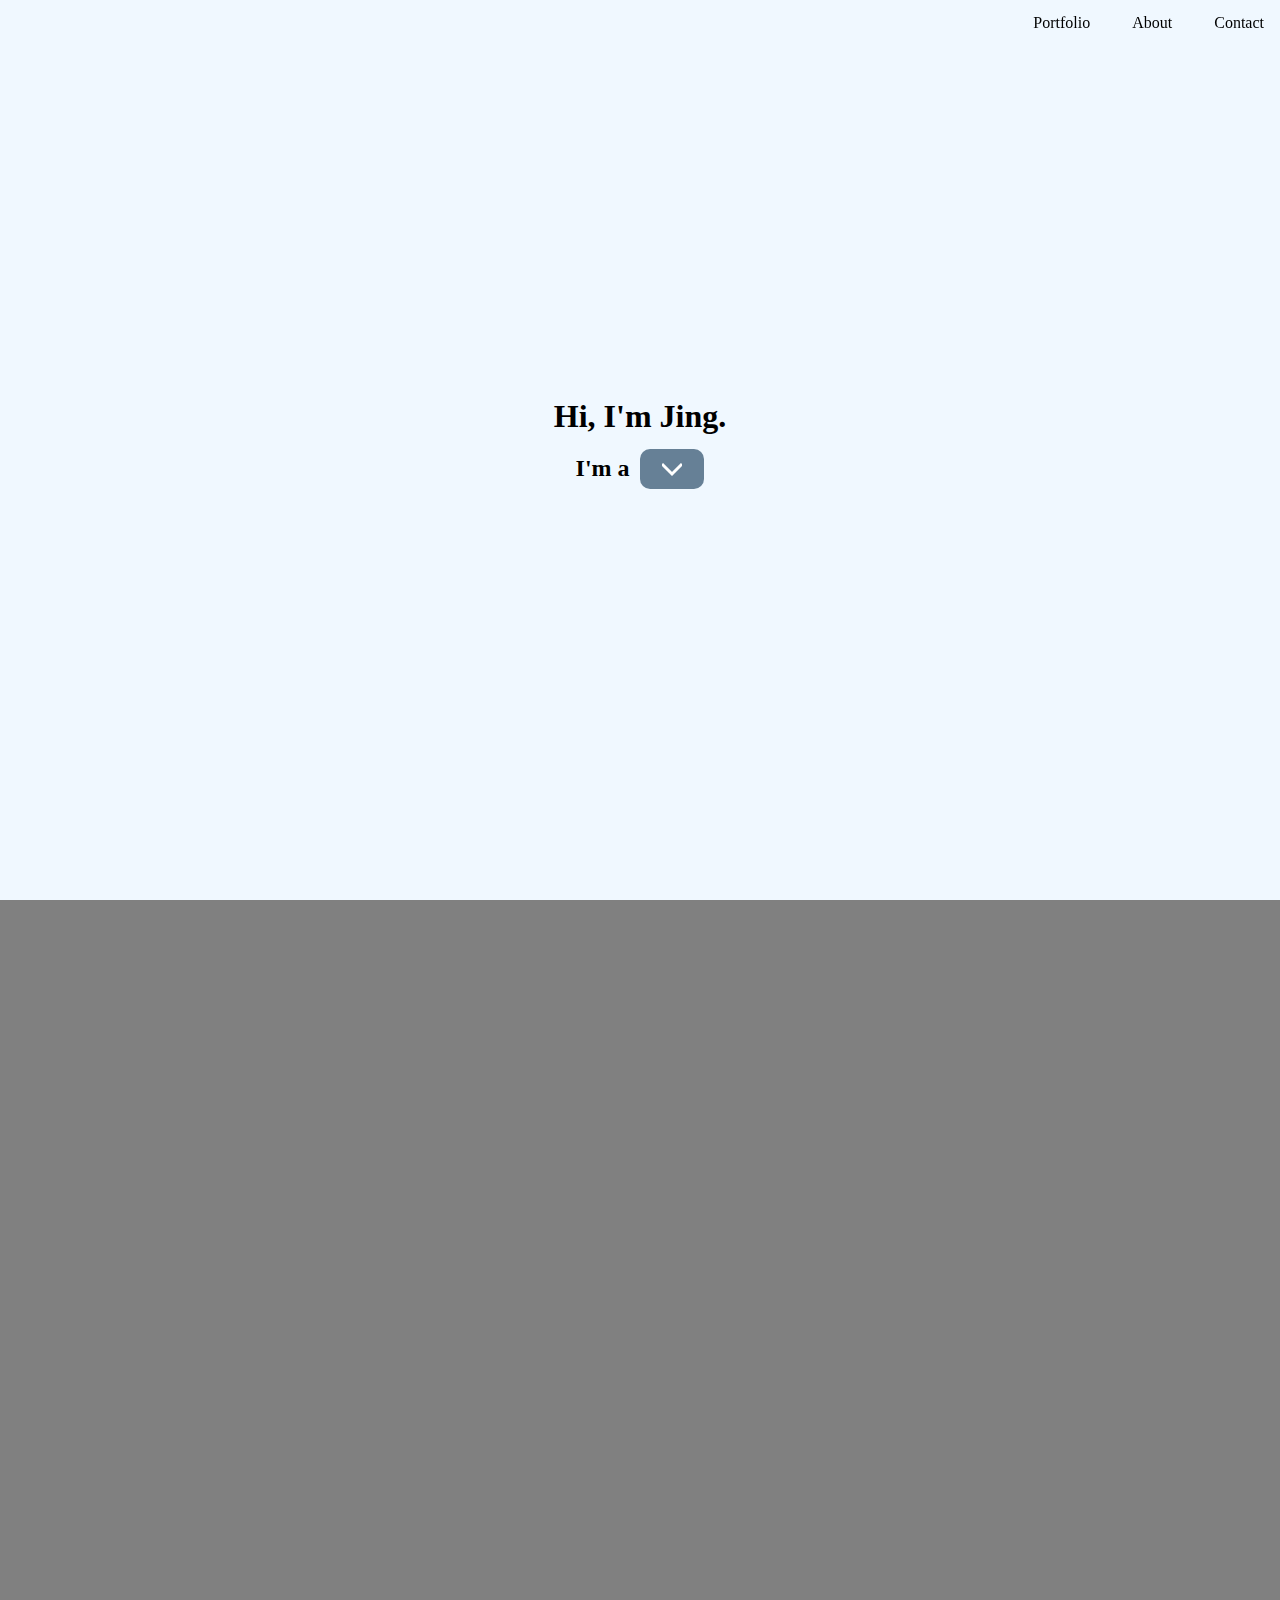
==== final/index.html @ 36d9ecc4 "rename close to modal close" ====
<!DOCTYPE html>
<html lang="en">
<head>
    <meta charset="UTF-8">
    <meta name="viewport" content="width=device-width, initial-scale=1.0">
    <title></title>
    <link rel="stylesheet" href="./style.css">
    <link rel="stylesheet" href="hero.css">
    <link rel="stylesheet" href="navbar.css">
    <link rel="stylesheet" href="portfolio.css">
    <style>
        html {
            scroll-behavior: smooth;
        }

        body {
            margin: 0px;
            box-sizing: border-box;
            font-family: Dosis;
            background-color: gray;
            scroll-behavior: smooth;

            overflow: hidden;
        }
    </style>

    <script>
        // when window is resized, scroll to targeted element
        window.addEventListener('resize', function(event) {
            console.log(event);
            let currentElement = document.getElementById(window.location.hash.substring(1));
            // currentElement.scrollIntoView();
            const y = currentElement.getBoundingClientRect().top + window.scrollY;
            // for (let i = 0; i < 20; i++) {

            // }

            // setTimeout(function(){
            //     window.scroll({
            //         top: y,
            //         behavior: 'auto'
            //     });
            // }, 500);

            // window.scroll({
            //     top: y,
            //     behavior: 'auto'
            // });
            console.log('Window resized');
        });
    </script>

    <style>
        /* modals */
        .modal {
            display: none;
            position: fixed;
            z-index: 9999;
            left: 0;
            top: 0;
            width: 100%;
            height: 100%;
            overflow: auto;
            background-color: rgba(0, 0, 0, 0.5);
        }
        
        .modal-active {
            display: block;
        }
        
        .modal-content {
            background-color: #ffffff;
            margin: 10% auto;
            padding: 20px;
            /* border: 1px solid #888; */
            border-radius: 20px;
            width: 80%;
        }
        
        /* Close Button Style */
        .modal-close {
            color: #aaa;
            float: right;
            font-size: 28px;
            font-weight: bold;
        }
        
        .modal-close:hover {
            color: black;
            text-decoration: none;
            cursor: pointer;
        }
    </style>

    <script>
        let currentActiveModal = null;

        document.addEventListener("DOMContentLoaded", () => {
            let boxes = document.getElementsByClassName("portfolio-box");
    
            for (const box of boxes) {
                box.addEventListener("click", function() {
                    // console.log("hi");
                    currentActiveModal = document.getElementById(this.getAttribute("linked-modal"));
                    if (! currentActiveModal) return;

                    // load everything in modal
                    currentActiveModal.querySelectorAll(".lazyload").forEach(function (element) {
                        element.setAttribute("src", element.getAttribute("lazy-src"));
                        element.removeAttribute("lazy-src");
                    });
                    currentActiveModal.classList.add("modal-active");
                    console.log(currentActiveModal);
                });
            }
        });
    </script>
</head>
<body>
    <nav>
        <ul>
            <li><a href="#">Portfolio</a></li>
            <li><a href="#">About</a></li>
            <li><a href="#">Contact</a></li>
        </ul>
    </nav>
    <div id="hero">
        <div id="hero-content">
            <h1>Hi, I'm Jing.</h1>
            <div id="im">
                <h2>I'm a</h2>
                <div id="dropdown-wrapper">
                    <dropdown>
                        <div>
                            <svg width="20" height="20" id="dropdown-arrow">
                                <polyline points="0,5 10,15 20,5" stroke="white" fill="none" stroke-width="3" />
                            </svg>
                            <!-- <p>something</p> -->
                        </div>
                        <ul>
                            <li><a href="#cs-portfolio">cs</a></li>
                            <li><a href="#">thing 2</a></li>
                        </ul>
                    </dropdown>
                </div>
            </div>
        </div>
    </div>
      
    <div class="portfolio-content" id="cs-portfolio">
        <div class="portfolio-column">
            <div class="portfolio-box" linked-modal="project-GraphicsEngine-modal">
                <p>click me</p>
            </div>
            <div class="portfolio-box">
                <p>hi</p>
            </div>
            <div class="portfolio-box">
                <p>hi</p>
            </div>
            <div class="portfolio-box">
                <p>hi</p>
            </div>
        </div>

        <div class="portfolio-column">
            <div class="portfolio-box">
                <p>hi</p>
            </div>
            <div class="portfolio-box">
                <p>hi</p>
            </div>
            <div class="portfolio-box">
                <p>hi</p>
            </div>
            <div class="portfolio-box">
                <p>hi</p>
            </div>
        </div>

        <div class="portfolio-column">
            <div class="portfolio-box">
                <p>hi</p>
            </div>
            <div class="portfolio-box">
                <p>hi</p>
            </div>
            <div class="portfolio-box">
                <p>hi</p>
            </div>
            <div class="portfolio-box">
                <p>hi</p>
            </div>
        </div>
    </div>

    <!-- modals -->
    <div id="project-GraphicsEngine-modal" class="modal">
        <!-- Modal content -->
        <div class="modal-content">
            <span class="modal-close">&times;</span>
            <!-- Lazy Loaded Image -->
            <img lazy-src="https://via.placeholder.com/400" alt="Lazy Loaded Image" class="lazyload">
            <!-- Lazy Loaded Iframe -->
            <iframe lazy-src="https://www.example.com" class="lazyload" frameborder="0"></iframe>
        </div>
    </div>
</body>
</html>
---- final/hero.css ----
/* dropdown css */
dropdown {
    display: inline-block;
    /* padding: 10px; */
    margin-left: 10px;
    background-color: rgb(102, 128, 150);
    /* color: white; */
    border-radius: 10px;

    width: fit-content;
    max-height: 40px;
    overflow: hidden;

    transition: all 1s ease;
}

dropdown:hover {
    max-height: 200px;
}

dropdown:hover ul {
    opacity: 100%;
}

dropdown ul {
    color:black;
    margin: 0;
    padding: 0;
    opacity: 0%;
    transition: opacity 1s ease;
}

dropdown div {
    display: flex;
    justify-content: center;
    margin: 10px;
}

dropdown div #dropdown-arrow {
    position: relative;
    transition: all 1s ease;
}

dropdown:hover div #dropdown-arrow {
    transform: rotate(180deg);
}

dropdown ul li {
    list-style: none;
    text-align: center;
}

dropdown ul li a {
    display: block;
    padding: 10px;
    text-decoration: none;
    color: white;
    transition: all 0.5s ease;
}

dropdown ul li a:hover {
    background-color: aliceblue;
    color: black;
}

#hero {
    width: 100vw;
    height: 100vh;
    background-color: aliceblue;
    display: flex;
    justify-content: center;
    align-items: center;
}

#im {
    display: flex;
    align-items: center;
    width: fit-content;
    margin: auto;
}

#hero h1 {
    margin: 0;
    text-align: center;
}

#hero-content {
    
}

#dropdown-wrapper {
    overflow: visible;
    height: 40px;
}
---- final/navbar.css ----
nav {
    display: flex;
    justify-content: flex-end;
    position: fixed;
    top: 0;
    width: 100%;
    z-index: 1000; /* idk if this is too much */
}

nav ul {
    list-style-type: none;
    margin: 0;
    padding: 0;
    display: flex;
}

nav ul li {
    margin-left: 10px;
    display: inline-block;
    position: relative;
}

nav ul li a {
    color: black;
    display: block;
    text-align: center;
    padding: 14px 16px;
    text-decoration: none;
}

nav ul li::before {
    position: absolute;
    z-index: -1;
    content: "";
    width: 0%;
    height: 1.1rem;
    background: #c0879e;
    top: 1.3rem;
    left: 50%;
    transition: all 0.5s ease;
}

nav ul li:hover::before {
    left: 0;
    width: 100%;
}
---- final/portfolio.css ----
.portfolio-content {
    display: flex;
    flex-direction: row;
    justify-content: center;
    /* min-height: 100vh; */

    /* height: 0vh; */
    height: 100vh;
    overflow: scroll;
    transition: all 1s ease;

    visibility: hidden;
}

.portfolio-content:target {
    visibility: visible;
    /* height: 100vh; */
}

.portfolio-content .portfolio-column:nth-child(odd) {
    margin-top: 30px;
}

.portfolio-box {
    margin: 10px;
    width: 200px;
    height: 200px;
    background-color: white;
    box-shadow: 5px 5px rgb(206, 221, 221);
    border-radius: 10px;
    transition: transform 0.2s ease, box-shadow 0.2s ease, background-color 0.5s linear;
}

.portfolio-box:hover {
    background-color: rgb(226, 241, 241);
    transform: translate(-10px, -10px);
    box-shadow: 10px 10px rgb(206, 221, 221);
}

@media screen and (max-width: 800px) {
    /* styles go here idk lolz */
    .portfolio-content {
        flex-direction: column;
    }
}
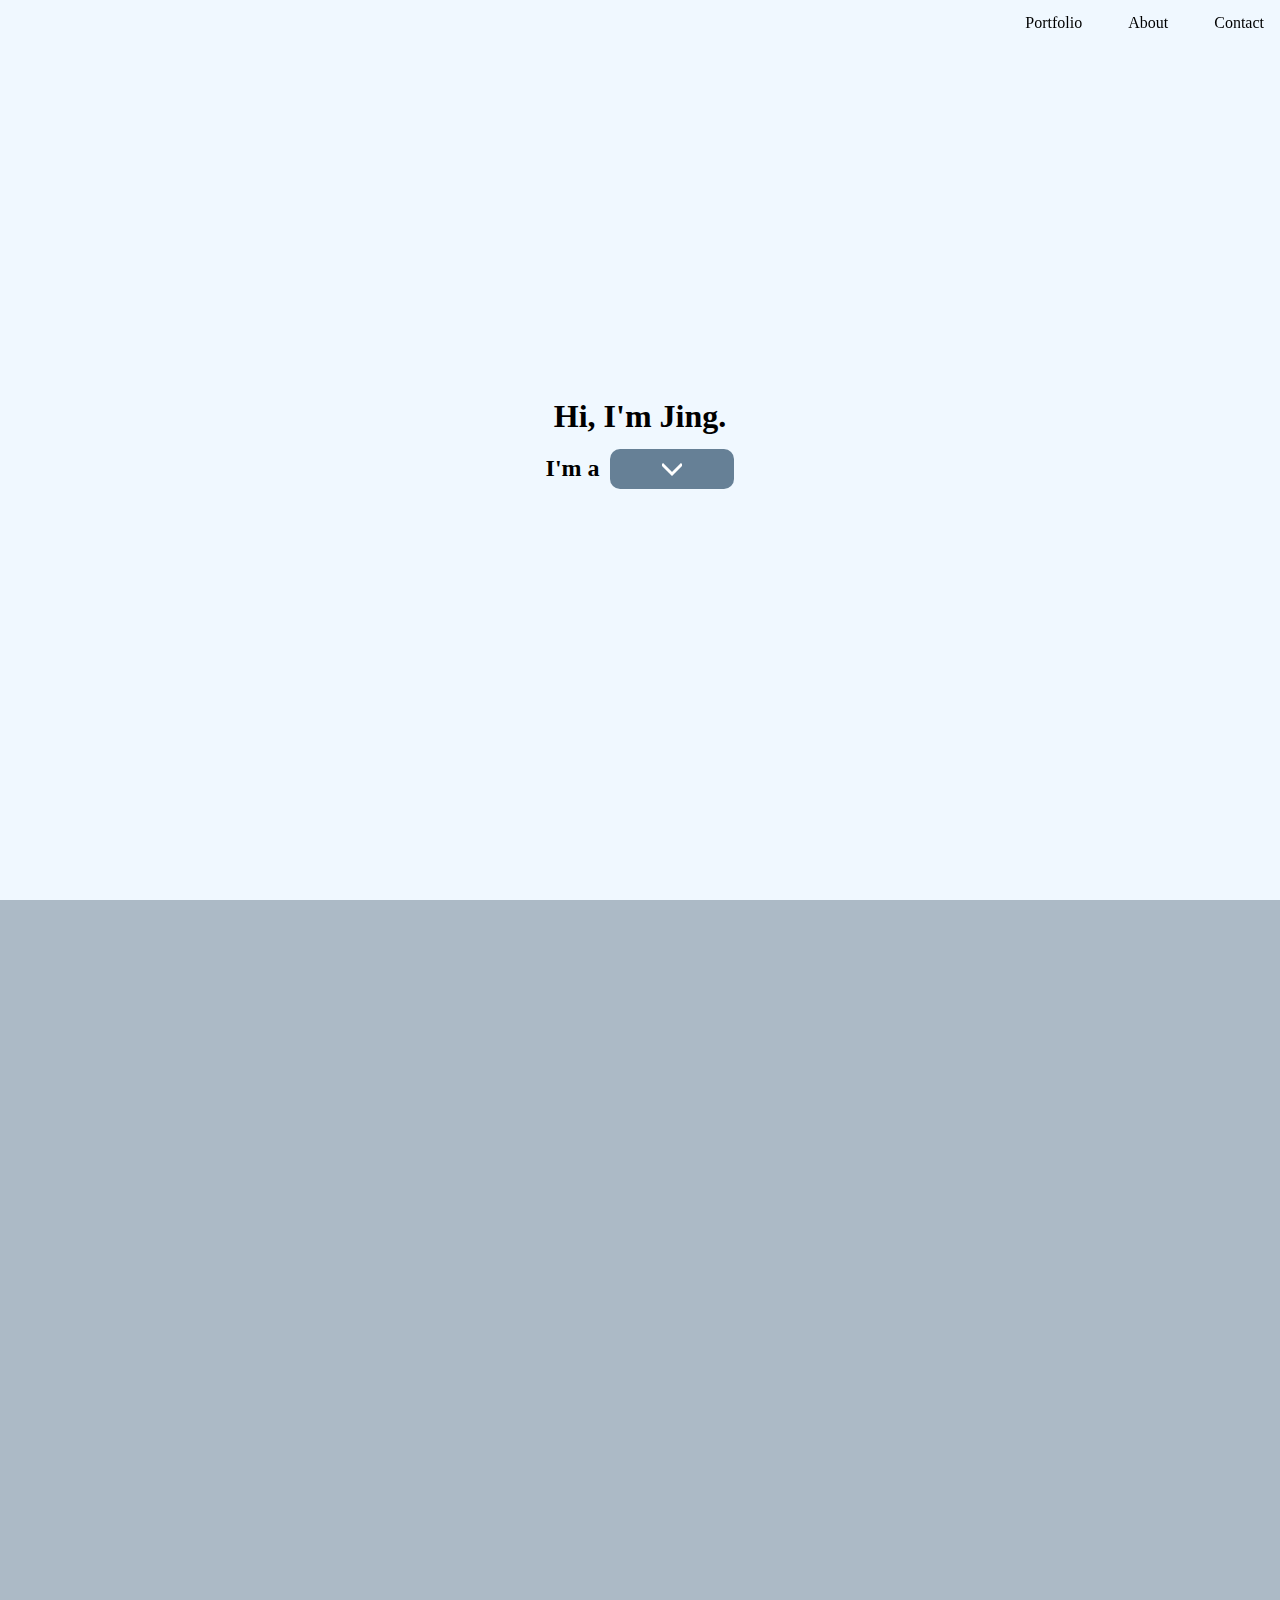
==== commit 06e7df0c: "cleanup, adjust colors" ====
--- a/final/index.html
+++ b/final/index.html
@@ -3,7 +3,7 @@
 <head>
     <meta charset="UTF-8">
     <meta name="viewport" content="width=device-width, initial-scale=1.0">
-    <title></title>
+    <title>Jing's Portfolio</title>
     <link rel="stylesheet" href="./style.css">
     <link rel="stylesheet" href="hero.css">
     <link rel="stylesheet" href="navbar.css">
@@ -17,7 +17,7 @@
             margin: 0px;
             box-sizing: border-box;
             font-family: Dosis;
-            background-color: gray;
+            background-color: rgb(172, 186, 198);
             scroll-behavior: smooth;
 
             overflow: hidden;
@@ -29,24 +29,7 @@
         window.addEventListener('resize', function(event) {
             console.log(event);
             let currentElement = document.getElementById(window.location.hash.substring(1));
-            // currentElement.scrollIntoView();
-            const y = currentElement.getBoundingClientRect().top + window.scrollY;
-            // for (let i = 0; i < 20; i++) {
-
-            // }
-
-            // setTimeout(function(){
-            //     window.scroll({
-            //         top: y,
-            //         behavior: 'auto'
-            //     });
-            // }, 500);
-
-            // window.scroll({
-            //     top: y,
-            //     behavior: 'auto'
-            // });
-            console.log('Window resized');
+            currentElement.scrollIntoView();
         });
     </script>
 
@@ -69,6 +52,8 @@
         }
         
         .modal-content {
+            display: flex;
+            position: relative;
             background-color: #ffffff;
             margin: 10% auto;
             padding: 20px;
@@ -79,9 +64,12 @@
         
         /* Close Button Style */
         .modal-close {
+            position: absolute;
+            top: 0px;
+            right: 20px;
             color: #aaa;
             float: right;
-            font-size: 28px;
+            font-size: 30px;
             font-weight: bold;
         }
         
@@ -90,13 +78,22 @@
             text-decoration: none;
             cursor: pointer;
         }
+
+        .modal-caption {
+            margin: 20px;
+        }
+
+        .modal-caption * {
+            margin-top: 0;
+        }
     </style>
 
     <script>
         let currentActiveModal = null;
 
         document.addEventListener("DOMContentLoaded", () => {
-            let boxes = document.getElementsByClassName("portfolio-box");
+            // add click listener to boxes
+            const boxes = document.getElementsByClassName("portfolio-box");
     
             for (const box of boxes) {
                 box.addEventListener("click", function() {
@@ -108,9 +105,21 @@
                     currentActiveModal.querySelectorAll(".lazyload").forEach(function (element) {
                         element.setAttribute("src", element.getAttribute("lazy-src"));
                         element.removeAttribute("lazy-src");
+                        element.classList.remove("lazyload");
                     });
                     currentActiveModal.classList.add("modal-active");
                     console.log(currentActiveModal);
+                });
+            }
+
+
+            // add click listener to modal close button
+            const closeButtons = document.getElementsByClassName("modal-close");
+
+            for (const button of closeButtons) {
+                button.addEventListener("click", () => {
+                    // tell active modal to hide
+                    currentActiveModal.classList.remove("modal-active");
                 });
             }
         });
@@ -135,11 +144,10 @@
                             <svg width="20" height="20" id="dropdown-arrow">
                                 <polyline points="0,5 10,15 20,5" stroke="white" fill="none" stroke-width="3" />
                             </svg>
-                            <!-- <p>something</p> -->
                         </div>
                         <ul>
-                            <li><a href="#cs-portfolio">cs</a></li>
-                            <li><a href="#">thing 2</a></li>
+                            <li><a href="#cs-portfolio">developer</a></li>
+                            <li><a href="#">(coming soon...)</a></li>
                         </ul>
                     </dropdown>
                 </div>
@@ -150,7 +158,7 @@
     <div class="portfolio-content" id="cs-portfolio">
         <div class="portfolio-column">
             <div class="portfolio-box" linked-modal="project-GraphicsEngine-modal">
-                <p>click me</p>
+                <img src="./thumb/201.png">
             </div>
             <div class="portfolio-box">
                 <p>hi</p>
@@ -164,8 +172,8 @@
         </div>
 
         <div class="portfolio-column">
-            <div class="portfolio-box">
-                <p>hi</p>
+            <div class="portfolio-box" linked-modal="project-CCMidterm-modal">
+                <img src="./thumb/ccmidterm.jpg">
             </div>
             <div class="portfolio-box">
                 <p>hi</p>
@@ -179,8 +187,8 @@
         </div>
 
         <div class="portfolio-column">
-            <div class="portfolio-box">
-                <p>hi</p>
+            <div class="portfolio-box" linked-modal="project-CCFinal-modal">
+                <img src="./thumb/ccfinal.jpg">
             </div>
             <div class="portfolio-box">
                 <p>hi</p>
@@ -196,13 +204,38 @@
 
     <!-- modals -->
     <div id="project-GraphicsEngine-modal" class="modal">
-        <!-- Modal content -->
         <div class="modal-content">
             <span class="modal-close">&times;</span>
-            <!-- Lazy Loaded Image -->
-            <img lazy-src="https://via.placeholder.com/400" alt="Lazy Loaded Image" class="lazyload">
-            <!-- Lazy Loaded Iframe -->
-            <iframe lazy-src="https://www.example.com" class="lazyload" frameborder="0"></iframe>
+            <img lazy-src="./full/graphics.gif" class="lazyload">
+            <div class="modal-caption">
+                <h2>Graphics Engine</h2>
+                <p>A matrix-based graphics engine written in Java.</p>
+                <p>Links: <a href="https://github.com/sulphemi/graphics-engine">Github</a></p>
+            </div>
+        </div>
+    </div>
+
+    <div id="project-CCMidterm-modal" class="modal">
+        <div class="modal-content">
+            <span class="modal-close">&times;</span>
+            <iframe lazy-src="https://openprocessing.org/sketch/2081769/embed/" width="600" height="600" class="lazyload"></iframe>
+            <div class="modal-caption">
+                <h2>Isolation</h2>
+                <p>Midterm for Creative Coding</p>
+                <!-- <p>Links: <a href="https://github.com/sulphemi/graphics-engine">Github</a></p> -->
+            </div>
+        </div>
+    </div>
+
+    <div id="project-CCFinal-modal" class="modal">
+        <div class="modal-content">
+            <span class="modal-close">&times;</span>
+            <iframe lazy-src="https://openprocessing.org/sketch/2130812/embed/" width="600" height="600" class="lazyload"></iframe>
+            <div class="modal-caption">
+                <h2>Computers??</h2>
+                <p>Final for Creative Coding</p>
+                <!-- <p>Links: <a href="https://github.com/sulphemi/graphics-engine">Github</a></p> -->
+            </div>
         </div>
     </div>
 </body>
--- a/final/navbar.css
+++ b/final/navbar.css
@@ -18,6 +18,7 @@
     margin-left: 10px;
     display: inline-block;
     position: relative;
+    min-width: 80px;
 }
 
 nav ul li a {
@@ -34,13 +35,13 @@
     content: "";
     width: 0%;
     height: 1.1rem;
-    background: #c0879e;
+    background: #878dc0;
     top: 1.3rem;
     left: 50%;
     transition: all 0.5s ease;
 }
 
 nav ul li:hover::before {
-    left: 0;
-    width: 100%;
+    left: 10%;
+    width: 80%;
 }
--- a/final/portfolio.css
+++ b/final/portfolio.css
@@ -25,6 +25,9 @@
     margin: 10px;
     width: 200px;
     height: 200px;
+    display: flex;
+    align-items: center;
+    justify-content: center;
     background-color: white;
     box-shadow: 5px 5px rgb(206, 221, 221);
     border-radius: 10px;
@@ -37,6 +40,11 @@
     box-shadow: 10px 10px rgb(206, 221, 221);
 }
 
+.portfolio-box img {
+    border-radius: 10px;
+    width: 90%;
+}
+
 @media screen and (max-width: 800px) {
     /* styles go here idk lolz */
     .portfolio-content {
